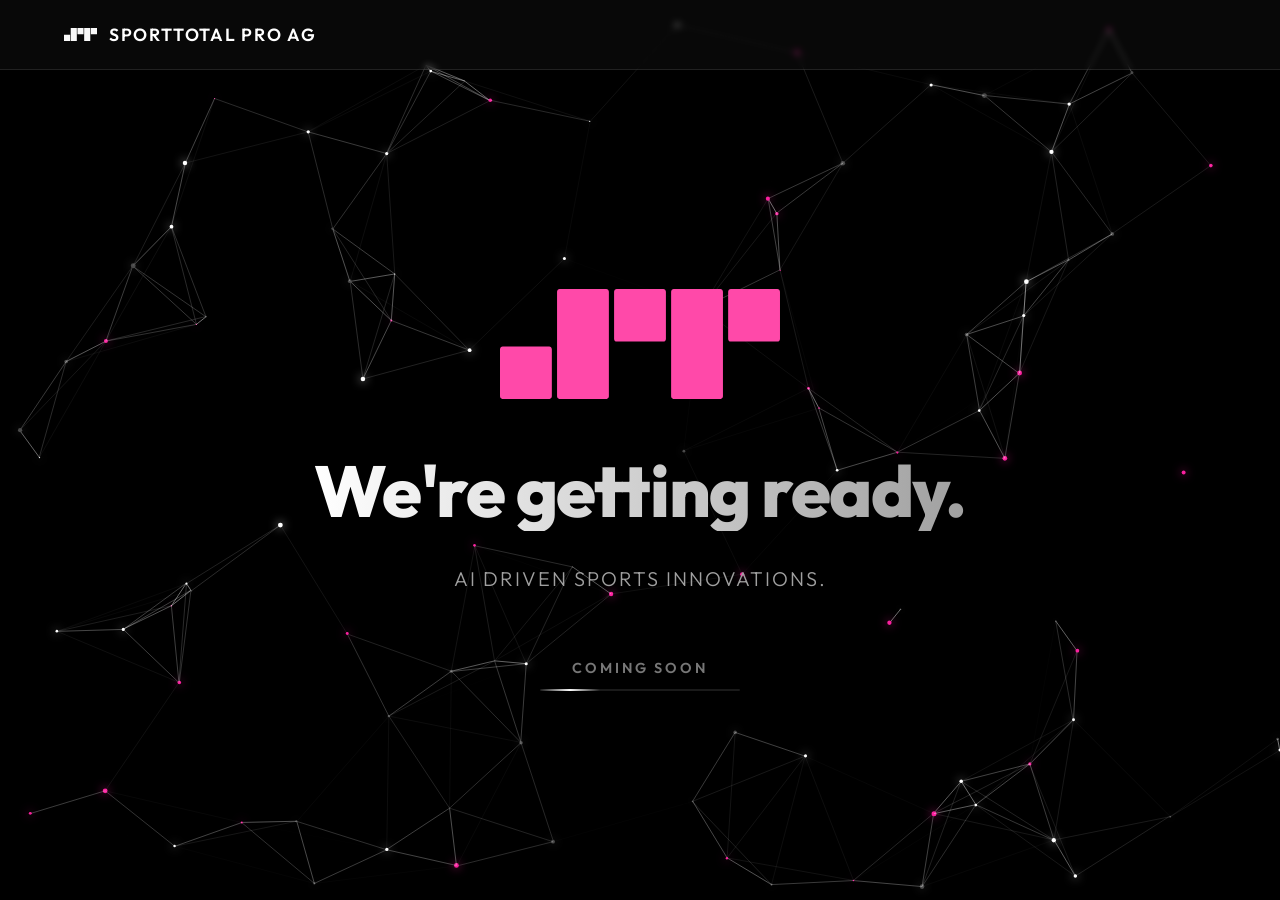
==== src/index.html @ fa9abad1 "refactor: restructure into src/ layout with inline documentation - Move all source files into src/ (" ====
<!DOCTYPE html>
<html lang="en">

<head>
    <meta charset="UTF-8">
    <meta name="viewport" content="width=device-width, initial-scale=1.0">

    <!-- Page Title & SEO -->
    <title>SPORTTOTAL PRO AG | Coming Soon</title>
    <meta name="description" content="SPORTTOTAL PRO -- AI driven sports innovations. Coming soon.">
    <meta name="author" content="SPORTTOTAL PRO AG">
    <meta name="theme-color" content="#050505">

    <!-- Open Graph (Facebook, LinkedIn, etc.) -->
    <meta property="og:type" content="website">
    <meta property="og:title" content="SPORTTOTAL PRO AG | Coming Soon">
    <meta property="og:description" content="AI driven sports innovations. Coming soon.">
    <meta property="og:url" content="https://sporttotalpro.com">
    <meta property="og:image" content="https://sporttotalpro.com/assets/STPro_icon_bg.png">
    <meta property="og:site_name" content="SPORTTOTAL PRO AG">

    <!-- Twitter Card -->
    <meta name="twitter:card" content="summary">
    <meta name="twitter:title" content="SPORTTOTAL PRO AG | Coming Soon">
    <meta name="twitter:description" content="AI driven sports innovations. Coming soon.">
    <meta name="twitter:image" content="https://sporttotalpro.com/assets/STPro_icon_bg.png">

    <!-- Favicon -->
    <link rel="icon" href="assets/STPro_icon_bg.png" type="image/png">
    <link rel="apple-touch-icon" href="assets/STPro_icon_bg.png">

    <!-- Google Fonts: Outfit (300 light, 400 regular, 600 semi, 800 extra-bold) -->
    <link rel="preconnect" href="https://fonts.googleapis.com">
    <link rel="preconnect" href="https://fonts.gstatic.com" crossorigin>
    <link href="https://fonts.googleapis.com/css2?family=Outfit:wght@300;400;600;800&display=swap" rel="stylesheet">

    <!-- Stylesheet -->
    <link rel="stylesheet" href="css/style.css">
</head>

<body>

    <!-- Full-viewport canvas for the interactive particle network animation.
         Rendered by js/particles.js -- particles react to mouse movement. -->
    <canvas id="bg-canvas"></canvas>

    <!-- Frosted glass header bar -->
    <header class="glass-header">
        <div class="header-brand">
            <img src="assets/icon_bright.svg" alt="SPORTTOTAL PRO" class="header-icon">
            <span class="header-text">SPORTTOTAL PRO AG</span>
        </div>
    </header>

    <!-- Hero content overlay (centered over canvas) -->
    <main class="content">
        <div class="logo-container">
            <img src="assets/icon_pink.svg" alt="SPORTTOTAL PRO Logo" class="logo">
        </div>

        <h1 class="title">We're getting ready.</h1>
        <p class="subtitle">AI driven sports innovations.</p>

        <div class="notify-section">
            <p>Coming Soon</p>
            <div class="progress-bar-container">
                <div class="progress-bar"></div>
            </div>
        </div>
    </main>

    <!-- Particle animation (IIFE, no globals) -->
    <script src="js/particles.js"></script>

</body>
</html>
---- src/css/style.css ----
/* ==========================================================================
   SPORTTOTAL PRO -- Coming Soon Landing Page
   Styles for the single-page "Coming Soon" holding page.
   ==========================================================================

   Structure:
     1. CSS Custom Properties (design tokens)
     2. Reset
     3. Base / Body
     4. Canvas Background
     5. Glass Header
     6. Content Overlay (hero section)
     7. Progress / Loading Indicator
     8. Keyframe Animations
     9. Responsive Overrides
   ========================================================================== */


/* --------------------------------------------------------------------------
   1. Design Tokens
   -------------------------------------------------------------------------- */

:root {
    --color-bg:              #050505;
    --color-text:            #f9f9f9;
    --color-text-muted:      #a0a0a0;
    --color-text-dimmed:     #777;
    --color-accent-primary:  #e50914;   /* SPORTTOTAL PRO red */
    --color-accent-pink:     #e62061;   /* Pink accent (matches icon_pink.svg) */
    --color-glass-bg:        rgba(255, 255, 255, 0.03);
    --color-glass-border:    rgba(255, 255, 255, 0.1);
    --color-progress-track:  rgba(255, 255, 255, 0.1);

    --font-family:           'Outfit', sans-serif;
    --header-height:         70px;
}


/* --------------------------------------------------------------------------
   2. Reset
   -------------------------------------------------------------------------- */

*,
*::before,
*::after {
    margin: 0;
    padding: 0;
    box-sizing: border-box;
}


/* --------------------------------------------------------------------------
   3. Base / Body
   Fullscreen viewport, dotted background pattern, no scroll.
   -------------------------------------------------------------------------- */

body {
    background-color: #000;
    background-image: radial-gradient(#4f4d4d 0.3px, #000 0.3px);
    background-size: 6px 6px;
    color: var(--color-text);
    font-family: var(--font-family);
    overflow: hidden;
    height: 100vh;
    width: 100vw;
    position: relative;
}


/* --------------------------------------------------------------------------
   4. Canvas Background
   Full-viewport <canvas> for the particle network animation.
   pointer-events: auto so it receives mouse events for interaction.
   -------------------------------------------------------------------------- */

#bg-canvas {
    position: absolute;
    top: 0;
    left: 0;
    width: 100%;
    height: 100%;
    z-index: 1;
    pointer-events: auto;
}


/* --------------------------------------------------------------------------
   5. Glass Header
   Frosted glass effect bar pinned to the top of the viewport.
   Uses backdrop-filter for the blur; -webkit- prefix for Safari support.
   -------------------------------------------------------------------------- */

.glass-header {
    position: fixed;
    top: 0;
    left: 0;
    width: 100%;
    height: var(--header-height);
    background: var(--color-glass-bg);
    backdrop-filter: blur(3px);
    -webkit-backdrop-filter: blur(3px);
    border-bottom: 1px solid var(--color-glass-border);
    z-index: 100;
    display: flex;
    align-items: center;
    padding: 0 5%;
}

.header-brand {
    display: flex;
    align-items: center;
    gap: 12px;
    animation: fadeInDown 1s ease-out forwards;
}

.header-icon {
    height: 13px;
    width: auto;
}

.header-text {
    font-size: 1.1rem;
    font-weight: 600;
    letter-spacing: 0.1em;
    color: #fff;
}


/* --------------------------------------------------------------------------
   6. Content Overlay (Hero)
   Centered vertically and horizontally over the canvas.
   pointer-events: none lets mouse events pass through to the canvas
   so the particle interaction works even when hovering over text.
   -------------------------------------------------------------------------- */

.content {
    position: absolute;
    top: 50%;
    left: 50%;
    transform: translate(-50%, -40%);
    z-index: 10;
    text-align: center;
    width: 90%;
    max-width: 800px;
    pointer-events: none;
    display: flex;
    flex-direction: column;
    align-items: center;
    gap: 2rem;
}

.logo-container {
    margin-bottom: 1rem;
    animation: fadeInDown 1.5s ease-out forwards;
    opacity: 0;
}

.logo {
    max-width: 280px;
    height: auto;
}

/* Gradient text effect: white-to-grey for a metallic look */
.title {
    font-size: clamp(2.5rem, 6vw, 4.5rem);
    font-weight: 800;
    line-height: 1.1;
    letter-spacing: -0.02em;
    background: linear-gradient(to right, #fff, var(--color-text-muted));
    -webkit-background-clip: text;
    background-clip: text;
    -webkit-text-fill-color: transparent;
    animation: fadeInUp 1.5s ease-out 0.3s forwards;
    opacity: 0;
}

.subtitle {
    font-size: clamp(1rem, 2vw, 1.25rem);
    font-weight: 300;
    color: var(--color-text-muted);
    max-width: 600px;
    margin: 0 auto;
    line-height: 1.6;
    text-transform: uppercase;
    letter-spacing: 0.1em;
    animation: fadeInUp 1.5s ease-out 0.6s forwards;
    opacity: 0;
}


/* --------------------------------------------------------------------------
   7. Progress / Loading Indicator
   Animated shimmer bar to convey "under construction".
   -------------------------------------------------------------------------- */

.notify-section {
    margin-top: 2rem;
    animation: fadeIn 2s ease-out 1s forwards;
    opacity: 0;
}

.notify-section p {
    font-size: 0.9rem;
    font-weight: 600;
    text-transform: uppercase;
    letter-spacing: 0.2em;
    color: var(--color-text-dimmed);
    margin-bottom: 0.8rem;
}

.progress-bar-container {
    width: 200px;
    height: 2px;
    background: var(--color-progress-track);
    position: relative;
    overflow: hidden;
    margin: 0 auto;
    border-radius: 2px;
}

.progress-bar {
    position: absolute;
    top: 0;
    left: 0;
    height: 100%;
    width: 30%;
    background: linear-gradient(90deg, transparent, #fff, transparent);
    animation: loading 2s infinite ease-in-out;
}


/* --------------------------------------------------------------------------
   8. Keyframe Animations
   -------------------------------------------------------------------------- */

/* Shimmer loop for the progress bar */
@keyframes loading {
    0%   { left: -50%;  width: 30%; }
    50%  { left: 40%;   width: 50%; }
    100% { left: 120%;  width: 30%; }
}

/* Header + logo entrance */
@keyframes fadeInDown {
    from { opacity: 0; transform: translateY(-30px); }
    to   { opacity: 1; transform: translateY(0); }
}

/* Title + subtitle entrance */
@keyframes fadeInUp {
    from { opacity: 0; transform: translateY(30px); }
    to   { opacity: 1; transform: translateY(0); }
}

/* Generic fade for the progress section */
@keyframes fadeIn {
    from { opacity: 0; }
    to   { opacity: 1; }
}


/* --------------------------------------------------------------------------
   9. Responsive Overrides
   -------------------------------------------------------------------------- */

@media (max-width: 768px) {
    .logo {
        max-width: 200px;
    }
}
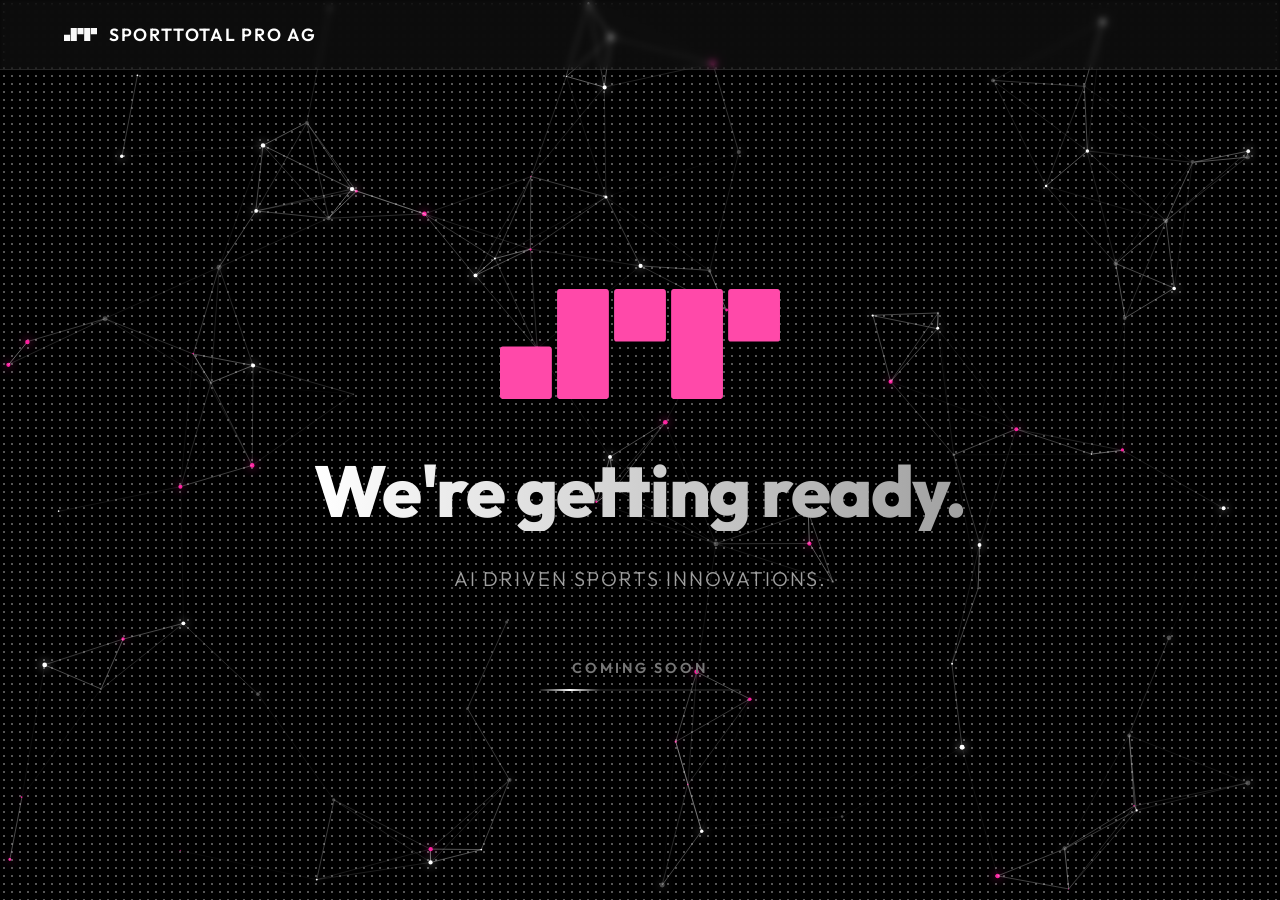
==== commit b883508f: "fix: polka dots invisible on Safari macOS Safari composites canvas as an opaque layer even when pixe" ====
--- a/src/index.html
+++ b/src/index.html
@@ -40,6 +40,11 @@
 
 <body>
 
+    <!-- Polka dot background layer.
+         Separate div because Safari macOS composites canvas as an opaque layer,
+         hiding the body background even when canvas pixels are transparent. -->
+    <div class="bg-dots"></div>
+
     <!-- Full-viewport canvas for the interactive particle network animation.
          Rendered by js/particles.js -- particles react to mouse movement. -->
     <canvas id="bg-canvas"></canvas>
--- a/src/css/style.css
+++ b/src/css/style.css
@@ -56,8 +56,6 @@
 
 body {
     background-color: #000;
-    background-image: radial-gradient(#4f4d4d 0.3px, #000 0.3px);
-    background-size: 6px 6px;
     color: var(--color-text);
     font-family: var(--font-family);
     overflow: hidden;
@@ -68,10 +66,23 @@
 
 
 /* --------------------------------------------------------------------------
-   4. Canvas Background
-   Full-viewport <canvas> for the particle network animation.
-   pointer-events: auto so it receives mouse events for interaction.
-   -------------------------------------------------------------------------- */
+   4. Background Layers
+   Stacking order (bottom to top): .bg-dots (0) -> #bg-canvas (1) -> content (10)
+   The polka dot pattern is on a separate div instead of body because Safari
+   macOS composites canvas elements as opaque layers, hiding body backgrounds.
+   -------------------------------------------------------------------------- */
+
+.bg-dots {
+    position: absolute;
+    top: 0;
+    left: 0;
+    width: 100%;
+    height: 100%;
+    z-index: 0;
+    background-color: #000;
+    background-image: radial-gradient(#555 1px, #000 1px);
+    background-size: 8px 8px;
+}
 
 #bg-canvas {
     position: absolute;
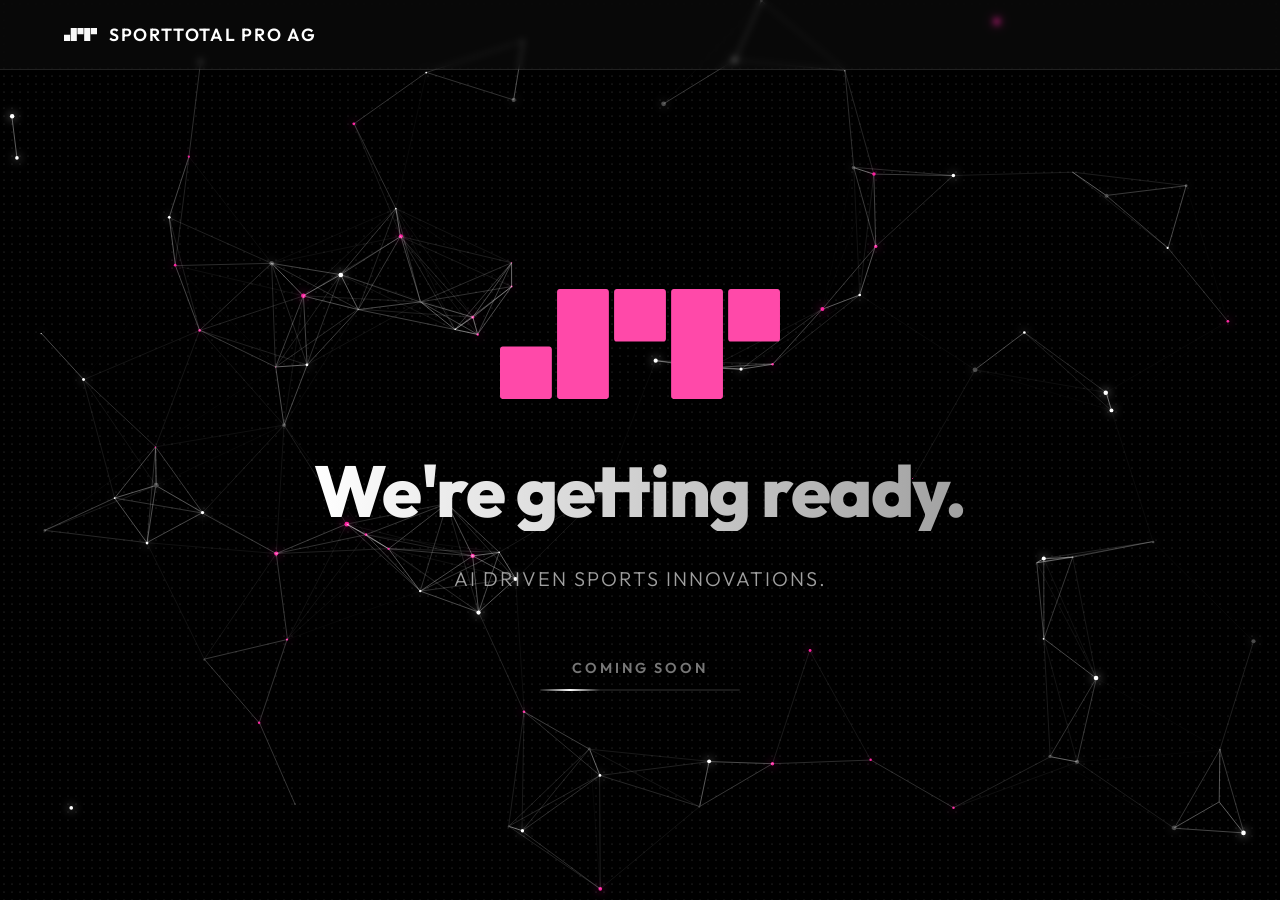
==== commit 697ea3d6: "fix: render polka dots on canvas instead of CSS for Safari macOS Safari macOS composites canvas as o" ====
--- a/src/index.html
+++ b/src/index.html
@@ -40,12 +40,9 @@
 
 <body>
 
-    <!-- Polka dot background layer.
-         Separate div because Safari macOS composites canvas as an opaque layer,
-         hiding the body background even when canvas pixels are transparent. -->
-    <div class="bg-dots"></div>
-
     <!-- Full-viewport canvas for the interactive particle network animation.
+         Dot pattern background is rendered directly on-canvas (not CSS) to
+         avoid Safari macOS GPU compositing issues.
          Rendered by js/particles.js -- particles react to mouse movement. -->
     <canvas id="bg-canvas"></canvas>
 
--- a/src/css/style.css
+++ b/src/css/style.css
@@ -71,18 +71,6 @@
    The polka dot pattern is on a separate div instead of body because Safari
    macOS composites canvas elements as opaque layers, hiding body backgrounds.
    -------------------------------------------------------------------------- */
-
-.bg-dots {
-    position: absolute;
-    top: 0;
-    left: 0;
-    width: 100%;
-    height: 100%;
-    z-index: 0;
-    background-color: #000;
-    background-image: radial-gradient(#555 1px, #000 1px);
-    background-size: 8px 8px;
-}
 
 #bg-canvas {
     position: absolute;
